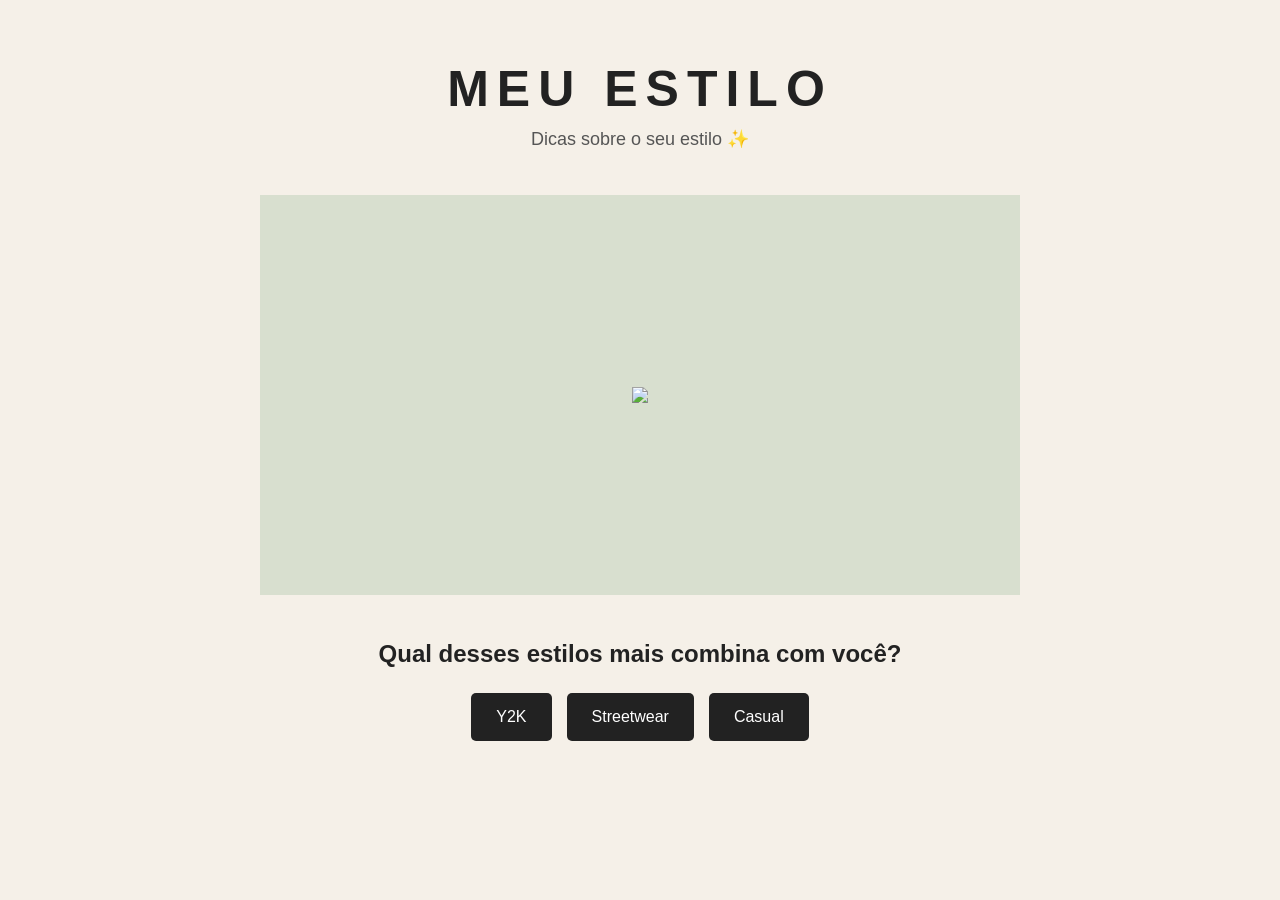
==== index.html @ ffde8c73 "Add files via upload" ====
<!DOCTYPE html>
<html lang="pt-BR">

<head>
    <meta charset="UTF-8">
    <meta name="viewport" content="width=device-width, initial-scale=1.0">

    <title>Meu Estilo</title>

    <link rel="stylesheet" href="style.css">
</head>

<body>

    <main class="container">

        <h1>MEU ESTILO</h1>

        <p class="subtitulo">
            Dicas sobre o seu estilo ✨
        </p>

        <div class="imagem">
            <img src="imagens/moda2.jpeg">
        </div>

        <h2>Qual desses estilos mais combina com você?</h2>

        <div class="botoes">

            <button onclick="mostrarEstilo('Y2K')">
                Y2K
            </button>

            <button onclick="mostrarEstilo('streetwear')">
                Streetwear
            </button>

            <button onclick="mostrarEstilo('casual')">
                Casual
            </button>

        </div>

        <div id="resultado"></div>

    </main>

    <script src="script.js"></script>

</body>

</html>
---- style.css ----
* {
    margin: 0;
    padding: 0;
    box-sizing: border-box;
}

body {
    font-family: Arial, sans-serif;
    background-color: #f5f0e8;
    color: #222;
}

.container {
    width: 90%;
    max-width: 800px;
    margin: 0 auto;
    padding: 60px 20px;
    text-align: center;
}

h1 {
    font-size: 50px;
    letter-spacing: 8px;
    margin-bottom: 10px;
}

.subtitulo {
    font-size: 18px;
    margin-bottom: 45px;
    color: #555;
}

.imagem {
    width: 100%;
    height: 400px;
    background-color: #d8dfcf;
    display: flex;
    justify-content: center;
    align-items: center;
    font-size: 100px;
    margin-bottom: 45px;
}

h2 {
    font-size: 24px;
    margin-bottom: 25px;
}

.botoes {
    display: flex;
    justify-content: center;
    gap: 15px;
    flex-wrap: wrap;
}

button {
    border: none;
    padding: 15px 25px;
    font-size: 16px;
    cursor: pointer;
    background-color: #222;
    color: white;
    border-radius: 5px;
}

button:hover {
    background-color: #68755d;
}

#resultado {
    margin-top: 35px;
    padding: 25px;
    font-size: 18px;
    line-height: 1.6;
    background-color: white;
    border-radius: 8px;
    display: none;
}

@media (max-width: 600px) {

    .container {
        width: 95%;
        padding: 30px 10px;
    }

    h1 {
        font-size: 32px;
        letter-spacing: 4px;
    }

    .subtitulo {
        font-size: 16px;
        margin-bottom: 25px;
    }

    .imagem {
        height: 220px;
        margin-bottom: 30px;
    }

    .imagem img {
        width: 100%;
        height: 100%;
        object-fit: cover;
    }

    h2 {
        font-size: 19px;
        line-height: 1.4;
    }

    .botoes {
        flex-direction: column;
        gap: 10px;
    }

    button {
        width: 100%;
    }

    #resultado {
        font-size: 16px;
        padding: 20px;
    }
}
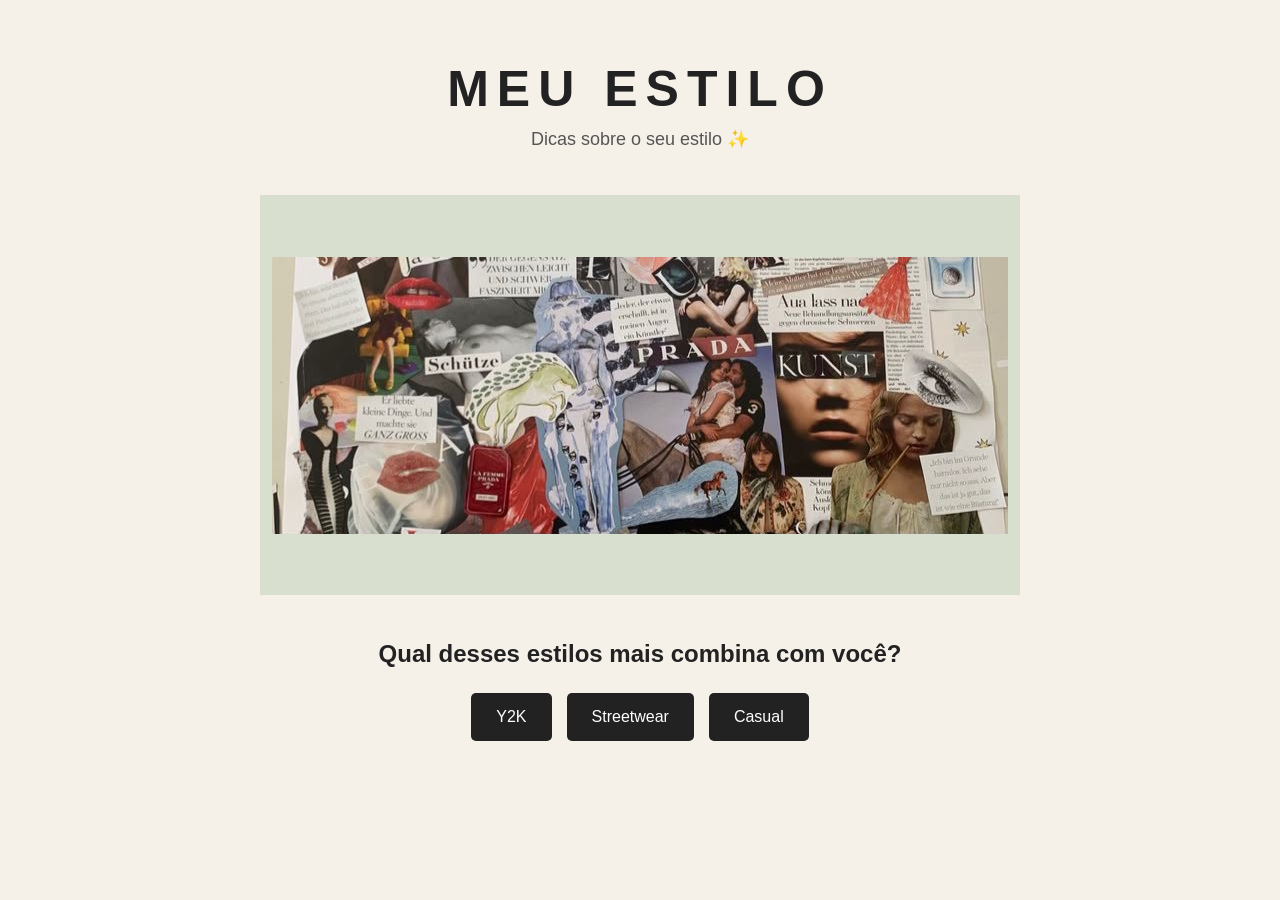
==== commit 0c33dbd3: "Fix image source in index.html Updated image source path in index.html." ====
--- a/index.html
+++ b/index.html
@@ -21,7 +21,7 @@
         </p>
 
         <div class="imagem">
-            <img src="imagens/moda2.jpeg">
+            <img src="moda2.jpeg">
         </div>
 
         <h2>Qual desses estilos mais combina com você?</h2>
@@ -50,4 +50,4 @@
 
 </body>
 
-</html>+</html>
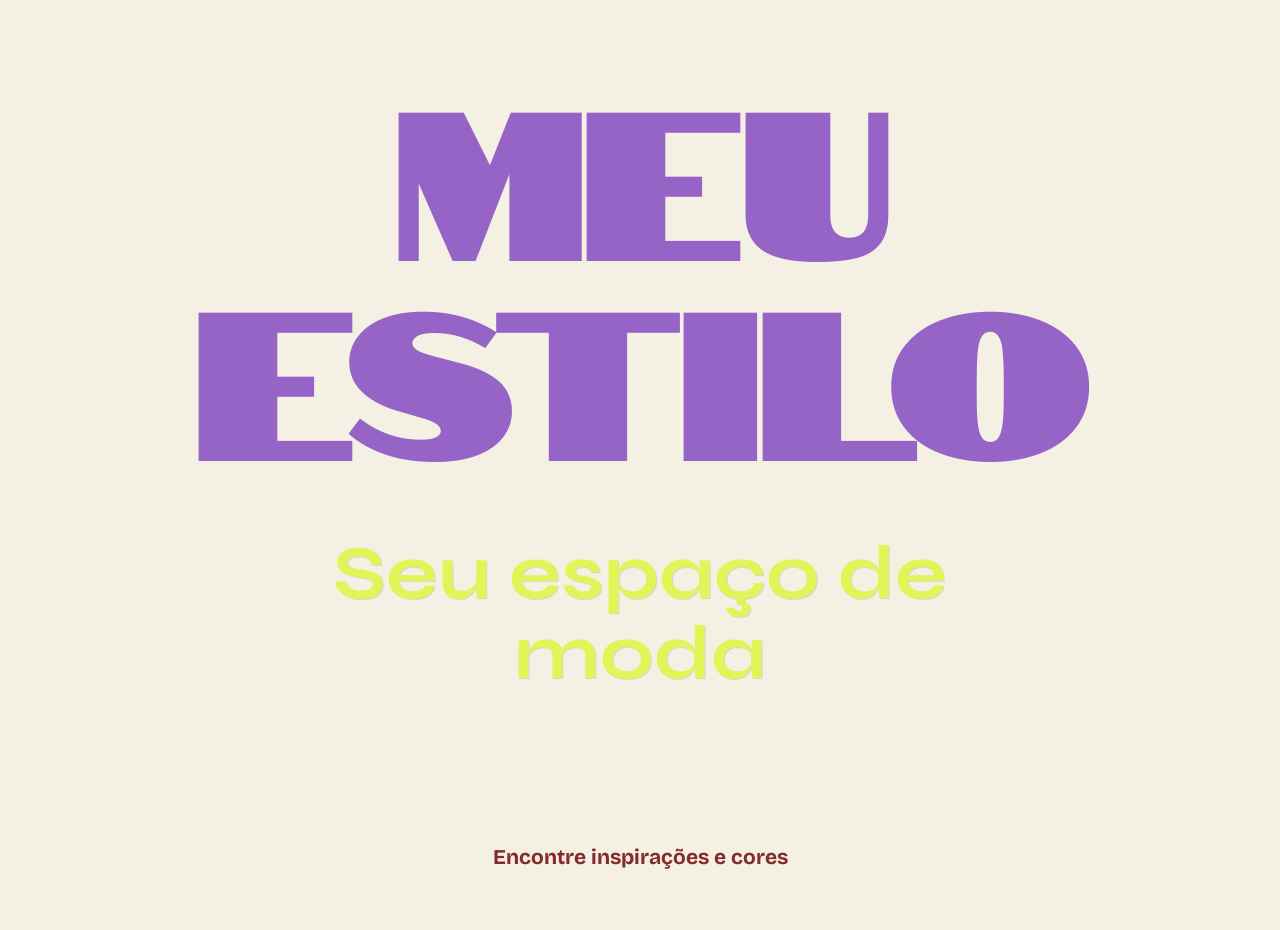
==== commit dae081ab: "Add files via upload" ====
--- a/index.html
+++ b/index.html
@@ -1,48 +1,52 @@
 <!DOCTYPE html>
+
 <html lang="pt-BR">
 
 <head>
+
     <meta charset="UTF-8">
+
     <meta name="viewport" content="width=device-width, initial-scale=1.0">
 
-    <title>Meu Estilo</title>
+    <title>Meu Estilo | Seu espaço de moda</title>
+
+    <link rel="preconnect" href="https://fonts.googleapis.com">
+
+    <link rel="preconnect" href="https://fonts.gstatic.com" crossorigin>
+
+    <link href="https://fonts.googleapis.com/css2?family=Bricolage+Grotesque:opsz,wght@10..48,400;10..48,500;10..48,600;10..48,700;10..48,800&family=Notable&family=Syne:wght@400;500;600;700;800&display=swap" rel="stylesheet">
 
     <link rel="stylesheet" href="style.css">
+
+    <link rel="manifest" href="manifest.json">
+
 </head>
 
 <body>
 
-    <main class="container">
+    <main class="home">
 
-        <h1>MEU ESTILO</h1>
+        <section class="hero">
+         
+            <header class="cabecalho-home">
 
-        <p class="subtitulo">
-            Dicas sobre o seu estilo ✨
-        </p>
+                 <h1>Meu Estilo</h1>
 
-        <div class="imagem">
-            <img src="moda2.jpeg">
-        </div>
+            </header>
 
-        <h2>Qual desses estilos mais combina com você?</h2>
+            <div class="hero-conteudo">
 
-        <div class="botoes">
+                <h2>Seu espaço de moda</h2>
 
-            <button onclick="mostrarEstilo('Y2K')">
-                Y2K
-            </button>
+                <a href="estilos.html" class="botao-principal">
 
-            <button onclick="mostrarEstilo('streetwear')">
-                Streetwear
-            </button>
+                    Encontre inspirações e cores
 
-            <button onclick="mostrarEstilo('casual')">
-                Casual
-            </button>
+                </a>
 
-        </div>
+            </div>
 
-        <div id="resultado"></div>
+        </section>
 
     </main>
 
@@ -50,4 +54,4 @@
 
 </body>
 
-</html>
+</html>
--- a/style.css
+++ b/style.css
@@ -1,126 +1,570 @@
+/* ========================================
+   MEU ESTILO — IDENTIDADE VISUAL
+   ======================================== */
+
+/* Cores do projeto */
+:root {
+    --laranja: #F36433;
+    --roxo: #9663C6;
+    --verde: #DFF558;
+    --bege: #F4F0E3;
+    --vinho: #842B2C;
+    --rosa: #FFA9D1;
+    --branco: #FFFFFF;
+}
+
+/* Reset básico */
 * {
     margin: 0;
     padding: 0;
     box-sizing: border-box;
 }
 
+/* Configurações gerais */
 body {
-    font-family: Arial, sans-serif;
-    background-color: #f5f0e8;
-    color: #222;
-}
+    font-family: "Bricolage Grotesque", sans-serif;
+    background-color: var(--bege);
+    color: var(--vinho);
+}
+
+/* ========================================
+   PÁGINA INICIAL — HOME
+   ======================================== */
+
+.home {
+    min-height: 100vh;
+}
+
+/* Cabeçalho da Home */
+.cabecalho-home {
+    padding: 22px 6%;
+    text-align: center;
+}
+
+.cabecalho-home h1 {
+    font-family: "Notable", sans-serif;
+    font-size: clamp(200px, 6vw, 78px);
+    letter-spacing: 2px;
+    color: var(--roxo);
+    line-height: 1;
+}
+
+/* Área principal com imagem de fundo */
+    .hero {
+    min-height: 100vh;
+    display: flex;
+    flex-direction: column; /* Faz com que o título fique em cima e o conteúdo abaixo */
+    justify-content: center;
+    align-items: center;
+    text-align: center;
+    padding: 40px 24px;
+    gap: 50px;
+
+    background-image: 
+        linear-gradient(rgba(244, 240, 227, 0.08), rgba(244, 240, 227, 0.08)), 
+        url("imagens/fundo.jpeg.jpeg");
+    background-size: cover;
+    background-position: center;
+    background-repeat: no-repeat;
+}
+
+/* Conteúdo central da Home */
+.hero-conteudo {
+    width: 100%;
+    max-width: 850px;
+    display: flex;
+    flex-direction: column;
+    align-items: center;
+    gap: 50px;
+}
+
+/* Subtítulo principal */
+.hero-conteudo h2 {
+    font-family: "Syne", sans-serif;
+    font-size: clamp(38px, 6vw, 76px);
+    line-height: 1.05;
+    color: var(--verde);
+    text-shadow: 1px 1px 0 rgba(132, 43, 44, 0.15);
+    margin-bottom: 80px;
+}
+
+/* Texto de apresentação */
+.hero-conteudo p {
+    max-width: 570px;
+    font-family: "Bricolage Grotesque", sans-serif;
+    font-size: clamp(17px, 2vw, 23px);
+    line-height: 1.5;
+    color: var(--vinho);
+}
+
+/* Botão que leva à página de estilos */
+.botao-principal {
+    display: inline-block;
+    padding: 20px 38px;
+    border-radius: 50px;
+
+    background-color: var(--bege);
+    color: var(--vinho);
+
+    font-family: "Bricolage Grotesque", sans-serif;
+    font-size: clamp(16px, 2vw, 21px);
+    font-weight: bold;
+    text-decoration: none;
+    text-align: center;
+
+    transition:
+        background-color 0.3s ease,
+        color 0.3s ease,
+        transform 0.3s ease;
+}
+
+.botao-principal:hover {
+    background-color: var(--bege);
+    color: var(--vinho);
+    transform: translateY(-3px);
+}
+
+/* ========================================
+   PÁGINA DE ESCOLHA DE ESTILO
+   ======================================== */
 
 .container {
     width: 90%;
-    max-width: 800px;
+    max-width: 1200px;
     margin: 0 auto;
     padding: 60px 20px;
     text-align: center;
 }
 
-h1 {
-    font-size: 50px;
-    letter-spacing: 8px;
-    margin-bottom: 10px;
+.container h1 {
+    font-family: "Notable", sans-serif;
+    font-size: clamp(42px, 6vw, 76px);
+    letter-spacing: 2px;
+    color: var(--roxo);
+    margin-bottom: 15px;
 }
 
 .subtitulo {
-    font-size: 18px;
+    font-family: "Syne", sans-serif;
+    font-size: clamp(22px, 3vw, 34px);
+    margin-bottom: 40px;
+    color: var(--vinho);
+}
+
+/* Imagem da página de estilos */
+.imagem {
+    width: 100%;
+    height: 800px;
+    background-color: var(--laranja);
+    display: flex;
+    justify-content: center;
+    align-items: center;
     margin-bottom: 45px;
-    color: #555;
-}
-
-.imagem {
-    width: 100%;
-    height: 400px;
-    background-color: #d8dfcf;
+    overflow: hidden;
+    border-radius: 0;
+}
+
+.imagem img {
+    width: 100%;
+    height: 100%;
+    object-fit: cover;
+    object-position: center top;
+    display: block;
+}
+
+/* Pergunta de escolha */
+.container h2 {
+    font-family: "Syne", sans-serif;
+    font-size: clamp(28px, 4vw, 50px);
+    line-height: 1.1;
+    margin-bottom: 35px;
+    color: var(--laranja);
+}
+
+/* Grupo de botões */
+.botoes {
     display: flex;
     justify-content: center;
     align-items: center;
-    font-size: 100px;
-    margin-bottom: 45px;
-}
-
-h2 {
-    font-size: 24px;
-    margin-bottom: 25px;
-}
-
-.botoes {
-    display: flex;
-    justify-content: center;
-    gap: 15px;
+    gap: 18px;
     flex-wrap: wrap;
 }
 
+/* Botões dos estilos e botões gerais */
 button {
     border: none;
-    padding: 15px 25px;
-    font-size: 16px;
+    padding: 18px 32px;
+    font-family: "Bricolage Grotesque", sans-serif;
+    font-size: 18px;
+    font-weight: bold;
     cursor: pointer;
-    background-color: #222;
-    color: white;
-    border-radius: 5px;
+
+    background-color: var(--roxo);
+    color: var(--verde);
+
+    border-radius: 50px;
+
+    transition:
+        background-color 0.3s ease,
+        transform 0.3s ease;
 }
 
 button:hover {
-    background-color: #68755d;
-}
-
+    background-color: var(--laranja);
+    color: var(--branco);
+    transform: translateY(-2px);
+}
+
+/* Área de resultado do estilo */
 #resultado {
-    margin-top: 35px;
-    padding: 25px;
-    font-size: 18px;
+    margin: 45px auto 0;
+    padding: 35px;
+    max-width: 850px;
+
+    font-family: "Bricolage Grotesque", sans-serif;
+    font-size: 19px;
     line-height: 1.6;
-    background-color: white;
-    border-radius: 8px;
-    display: none;
-}
+
+    background-color: var(--branco);
+    color: var(--vinho);
+
+    border-radius: 28px;
+}
+
+/* Título dentro do resultado */
+#resultado strong {
+    display: block;
+    margin-bottom: 15px;
+
+    font-family: "Bricolage Grotesque", sans-serif;
+    font-size: 28px;
+    color: var(--vinho);
+}
+
+/* Resultado da API */
+#resultado-api {
+    margin-top: 25px;
+}
+
+/* ========================================
+   RESPONSIVIDADE — CELULAR
+   ======================================== */
 
 @media (max-width: 600px) {
 
+    .cabecalho-home {
+        padding: 18px 15px;
+    }
+
+    .cabecalho-home h1 {
+        font-size: 48px;
+    }
+
+    .hero {
+        min-height: calc(100vh - 90px);
+        padding: 40px 20px;
+
+        background-position: center center;
+    }
+
+    .hero-conteudo {
+        gap: 22px;
+    }
+
+    .hero-conteudo h2 {
+        font-size: 38px;
+    }
+
+    .hero-conteudo p {
+        font-size: 17px;
+    }
+
+    .botao-principal {
+        width: 100%;
+        max-width: 340px;
+        padding: 18px 20px;
+        font-size: 16px;
+    }
+
     .container {
-        width: 95%;
-        padding: 30px 10px;
-    }
-
-    h1 {
-        font-size: 32px;
-        letter-spacing: 4px;
+        width: 100%;
+        padding: 35px 15px;
+    }
+
+    .container h1 {
+        font-size: 48px;
     }
 
     .subtitulo {
-        font-size: 16px;
-        margin-bottom: 25px;
+        font-size: 24px;
+        margin-bottom: 30px;
     }
 
     .imagem {
-        height: 220px;
+        height: 500px;
         margin-bottom: 30px;
     }
 
-    .imagem img {
-        width: 100%;
-        height: 100%;
-        object-fit: cover;
-    }
-
-    h2 {
-        font-size: 19px;
-        line-height: 1.4;
+    .container h2 {
+        font-size: 29px;
+        line-height: 1.2;
     }
 
     .botoes {
         flex-direction: column;
-        gap: 10px;
+        gap: 12px;
     }
 
     button {
         width: 100%;
+        max-width: 340px;
+        font-size: 17px;
+        padding: 16px 20px;
     }
 
     #resultado {
+        padding: 25px 18px;
         font-size: 16px;
-        padding: 20px;
-    }
-}+        border-radius: 22px;
+    }
+
+    #resultado strong {
+        font-size: 25px;
+    }
+}
+
+/* =================================
+   SEGUNDA PÁGINA
+================================= */
+
+.pagina-estilos {
+    background-color: #F4F0E3;
+    color: #842B2C;
+    min-height: 100vh;
+}
+
+
+/* Cabeçalho */
+
+.cabecalho {
+    width: 100%;
+    min-height: 72px;
+    padding: 15px 30px;
+
+    display: flex;
+    align-items: center;
+    justify-content: space-between;
+    gap: 20px;
+
+    background-color: #9663C6;
+    color: #DFF558;
+}
+
+.logo {
+    color: #DFF558;
+    text-decoration: none;
+    font-family: "Notable", sans-serif;
+    font-size: 32px;
+    font-weight: bold;
+}
+
+.cabecalho p {
+    font-family: "Syne", sans-serif;
+    font-size: 25px;
+    font-weight: bold;
+}
+
+
+/* Estrutura principal */
+
+.pagina-dois {
+    width: 100%;
+    padding: 0;
+}
+
+.selecao-estilo {
+    min-height: calc(100vh - 72px);
+
+    display: grid;
+    grid-template-columns: 1fr 1fr;
+}
+
+
+/* Área do texto */
+
+.texto-estilos {
+    padding: 60px 7%;
+    display: flex;
+    flex-direction: column;
+    justify-content: center;
+    align-items: center;
+
+    text-align: center;
+}
+
+.texto-estilos h1 {
+    color: #F36433;
+    font-family: "Syne", sans-serif;
+    font-size: clamp(32px, 4vw, 58px);
+    line-height: 1.05;
+    letter-spacing: 0;
+    margin-bottom: 50px;
+}
+
+
+/* Botões dos estilos */
+
+.pagina-estilos .botoes {
+    display: flex;
+    justify-content: center;
+    align-items: center;
+    flex-wrap: wrap;
+    gap: 16px;
+}
+
+.pagina-estilos .botoes button {
+    width: auto;
+    min-width: 145px;
+    padding: 17px 25px;
+
+    background-color: #9663C6;
+    color: #DFF558;
+
+    border: none;
+    border-radius: 50px;
+
+    font-family: "Bricolage Grotesque", sans-serif;
+    font-size: 18px;
+    font-weight: bold;
+
+    cursor: pointer;
+    transition: transform 0.3s ease,
+                background-color 0.3s ease;
+}
+
+.pagina-estilos .botoes button:hover {
+    background-color: #F36433;
+    transform: translateY(-3px);
+}
+
+
+/* Área da imagem */
+
+.imagem-estilos {
+    min-height: 500px;
+    background-color: #F36433;
+
+    display: flex;
+    align-items: center;
+    justify-content: center;
+    padding: 40px;
+}
+
+.imagem-estilos img {
+    width: 100%;
+    max-width: 560px;
+    max-height: 650px;
+
+    object-fit: cover;
+    border-radius: 70px;
+
+    display: block;
+}
+
+
+/* Resultado do estilo */
+
+.pagina-estilos #resultado {
+    width: 100%;
+    max-width: 560px;
+
+    margin-top: 35px;
+    padding: 28px;
+
+    background-color: #FFFFFF;
+    color: #842B2C;
+
+    border-radius: 28px;
+
+    font-family: "Bricolage Grotesque", sans-serif;
+    font-size: 17px;
+    line-height: 1.5;
+}
+
+
+/* Botão da API dentro do resultado */
+
+.pagina-estilos #resultado button {
+    margin-top: 22px;
+    background-color: #9663C6;
+    color: #DFF558;
+    border-radius: 50px;
+    font-family: "Bricolage Grotesque", sans-serif;
+    font-weight: bold;
+}
+
+.pagina-estilos #resultado button:hover {
+    background-color: #F36433;
+}
+
+
+/* =================================
+   RESPONSIVIDADE — CELULAR
+================================= */
+
+@media (max-width: 800px) {
+
+    .cabecalho {
+        padding: 15px 20px;
+        flex-direction: column;
+        text-align: center;
+        gap: 5px;
+    }
+
+    .logo {
+        font-size: 28px;
+    }
+
+    .cabecalho p {
+        font-size: 19px;
+    }
+
+    .selecao-estilo {
+        grid-template-columns: 1fr;
+    }
+
+    .texto-estilos {
+        padding: 45px 20px;
+    }
+
+    .texto-estilos h1 {
+        font-size: 35px;
+        margin-bottom: 35px;
+    }
+
+    .pagina-estilos .botoes {
+        width: 100%;
+        flex-direction: column;
+        gap: 12px;
+    }
+
+    .pagina-estilos .botoes button {
+        width: 100%;
+        max-width: 330px;
+    }
+
+    .imagem-estilos {
+        min-height: 300px;
+        padding: 25px;
+    }
+
+    .imagem-estilos img {
+        max-height: 400px;
+        border-radius: 40px;
+    }
+
+    .pagina-estilos #resultado {
+        padding: 22px;
+        font-size: 16px;
+    }
+}
